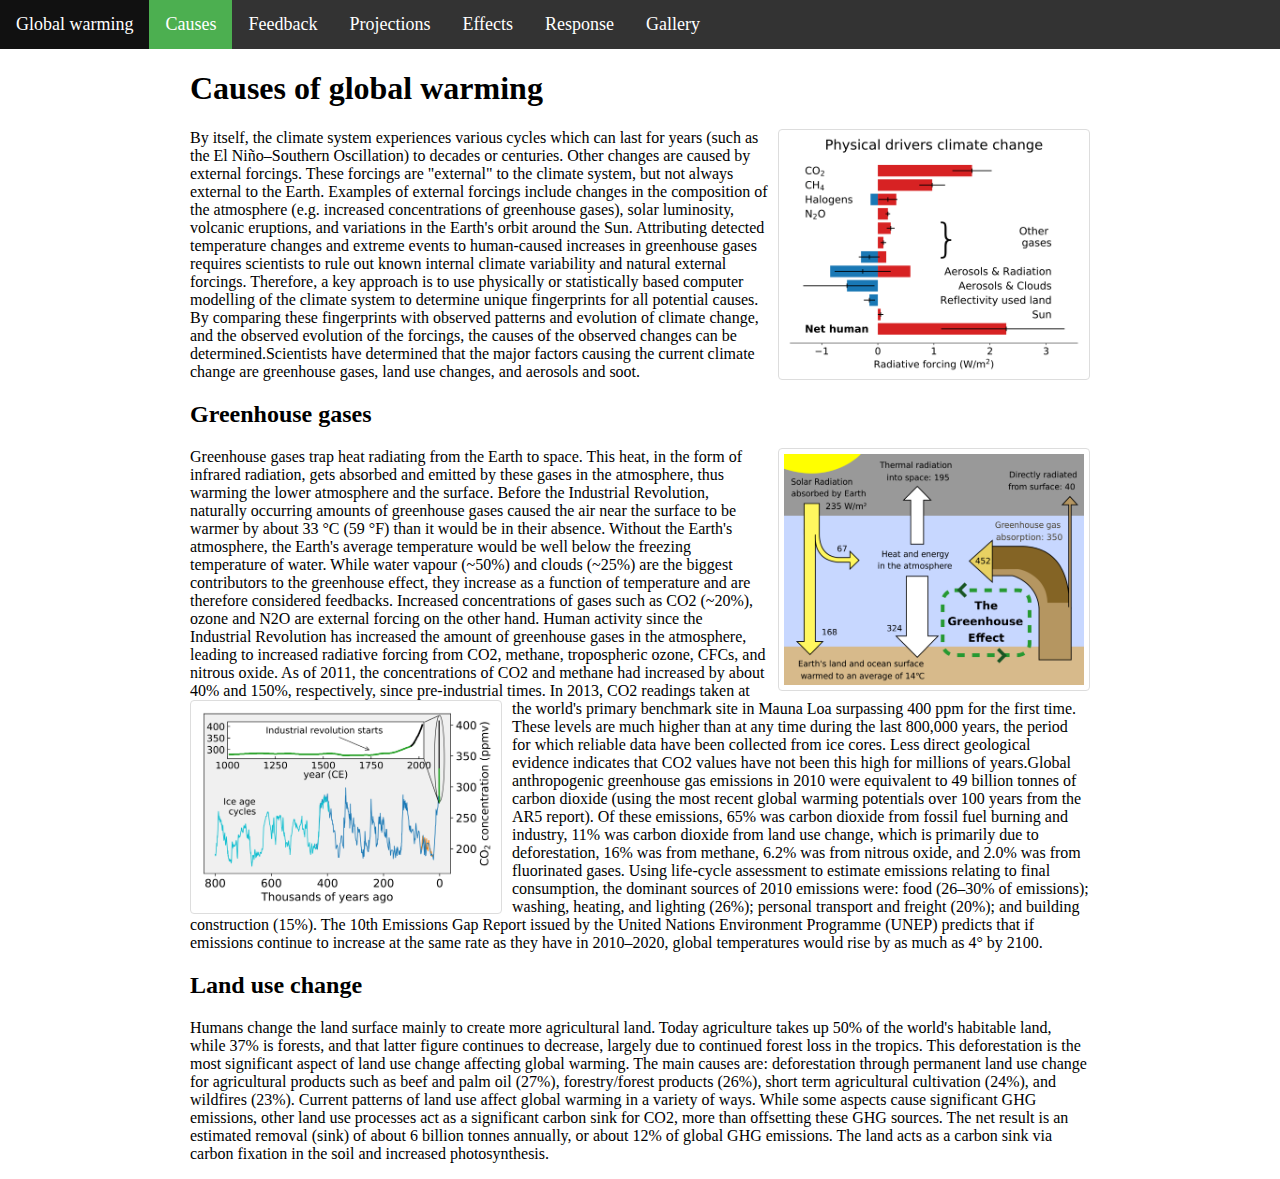
==== causes.html @ e8fc76be "Initial commit" ====
<!doctype html>
<html lang="en">
<head>
    <meta charset="UTF-8">
    <meta name="viewport" content="width=device-width, user-scalable=no, initial-scale=1.0, maximum-scale=1.0, minimum-scale=1.0">
    <meta http-equiv="X-UA-Compatible" content="ie=edge">
    <link rel="shortcut icon" type="image/x-icon" href="images/index/logo.png">
    <title>Causes of global warming</title>
    <link rel="stylesheet" href="./css/style.css">
</head>
<body>
<ul class="topnav">
    <li><a href="index.html">Global warming</a></li>
    <li><a href="causes.html" class="active">Causes</a></li>
    <li><a href="feedback.html">Feedback</a></li>
    <li><a href="projections.html">Projections</a></li>
    <li><a href="effects.html">Effects</a></li>
    <li><a href="response.html">Response</a></li>
    <li><a href="gallery.html">Gallery</a></li>
</ul>
<div class="text">
    <h1>Causes of global warming</h1>
    <p><img src="./images/causes/1280px-Radiative_forcing_1750-2011.svg.png" alt="Radiative forcing 1750-2011" class="img-right">By itself, the climate system experiences various cycles which can last for years (such as the El Niño–Southern Oscillation) to decades or centuries. Other changes are caused by external forcings. These forcings are "external" to the climate system, but not always external to the Earth. Examples of external forcings include changes in the composition of the atmosphere (e.g. increased concentrations of greenhouse gases), solar luminosity, volcanic eruptions, and variations in the Earth's orbit around the Sun. Attributing detected temperature changes and extreme events to human-caused increases in greenhouse gases requires scientists to rule out known internal climate variability and natural external forcings. Therefore, a key approach is to use physically or statistically based computer modelling of the climate system to determine unique fingerprints for all potential causes. By comparing these fingerprints with observed patterns and evolution of climate change, and the observed evolution of the forcings, the causes of the observed changes can be determined.Scientists have determined that the major factors causing the current climate change are greenhouse gases, land use changes, and aerosols and soot.</p>
    <h2>Greenhouse gases</h2>
    <p><img src="./images/causes/1280px-Greenhouse_Effect.svg.png" alt="Greenhouse Effect" class="img-right">Greenhouse gases trap heat radiating from the Earth to space. This heat, in the form of infrared radiation, gets absorbed and emitted by these gases in the atmosphere, thus warming the lower atmosphere and the surface. Before the Industrial Revolution, naturally occurring amounts of greenhouse gases caused the air near the surface to be warmer by about 33 °C (59 °F) than it would be in their absence. Without the Earth's atmosphere, the Earth's average temperature would be well below the freezing temperature of water. While water vapour (~50%) and clouds (~25%) are the biggest contributors to the greenhouse effect, they increase as a function of temperature and are therefore considered feedbacks. Increased concentrations of gases such as CO2 (~20%), ozone and N2O are external forcing on the other hand. Human activity since the Industrial Revolution has increased the amount of greenhouse gases in the atmosphere, leading to increased radiative forcing from CO2, methane, tropospheric ozone, CFCs, and nitrous oxide. As of 2011, the concentrations of CO2 and methane had increased by about 40% and 150%, respectively, since pre-industrial times. In 2013, CO2 readings taken at the world's primary benchmark site in Mauna Loa surpassing 400 ppm for the first time. <img src="./images/causes/1280px-Carbon_Dioxide_800kyr.svg.png" alt="Carbon Dioxide" class="img-left">These levels are much higher than at any time during the last 800,000 years, the period for which reliable data have been collected from ice cores. Less direct geological evidence indicates that CO2 values have not been this high for millions of years.Global anthropogenic greenhouse gas emissions in 2010 were equivalent to 49 billion tonnes of carbon dioxide (using the most recent global warming potentials over 100 years from the AR5 report). Of these emissions, 65% was carbon dioxide from fossil fuel burning and industry, 11% was carbon dioxide from land use change, which is primarily due to deforestation, 16% was from methane, 6.2% was from nitrous oxide, and 2.0% was from fluorinated gases. Using life-cycle assessment to estimate emissions relating to final consumption, the dominant sources of 2010 emissions were: food (26–30% of emissions); washing, heating, and lighting (26%); personal transport and freight (20%); and building construction (15%). The 10th Emissions Gap Report issued by the United Nations Environment Programme (UNEP) predicts that if emissions continue to increase at the same rate as they have in 2010–2020, global temperatures would rise by as much as 4° by 2100.</p>
    <h2>Land use change</h2>
    <p>Humans change the land surface mainly to create more agricultural land. Today agriculture takes up 50% of the world's habitable land, while 37% is forests, and that latter figure continues to decrease, largely due to continued forest loss in the tropics. This deforestation is the most significant aspect of land use change affecting global warming. The main causes are: deforestation through permanent land use change for agricultural products such as beef and palm oil (27%), forestry/forest products (26%), short term agricultural cultivation (24%), and wildfires (23%). Current patterns of land use affect global warming in a variety of ways. While some aspects cause significant GHG emissions, other land use processes act as a significant carbon sink for CO2, more than offsetting these GHG sources. The net result is an estimated removal (sink) of about 6 billion tonnes annually, or about 12% of global GHG emissions. The land acts as a carbon sink via carbon fixation in the soil and increased photosynthesis.
    </p>
</div>
</body>
</html>
---- css/style.css ----
body {
    margin: 0;
}

.text {
    margin-left: auto;
    margin-right: auto;
    max-width: 900px;
    padding: 0 20px;
}

ul.topnav {
    list-style-type: none;
    margin: 0;
    padding: 0;
    overflow: hidden;
    background-color: #333;
}

ul.topnav li {float: left;}

ul.topnav li a {
    display: block;
    color: white;
    font-size: large;
    text-align: center;
    padding: 14px 16px;
    text-decoration: none;
}

ul.topnav li a:hover:not(.active) {background-color: #111;}

ul.topnav li a.active {background-color: #4CAF50;}

.img-left {
    width: 300px;
    border: 1px solid #ddd;
    border-radius: 4px;
    padding: 5px;
    float: left;
    margin-right: 10px;
}

.img-right {
    width: 300px;
    border: 1px solid #ddd;
    border-radius: 4px;
    padding: 5px;
    float: right;
    margin-left: 10px;
}

.video {
    border: 1px solid #ddd;
    border-radius: 4px;
    padding: 5px;
    float: right;
    margin-left: 10px;
}

.video-youtube {
    border: 1px solid #ddd;
    border-radius: 4px;
    padding: 5px;
    float: left;
    margin-right: 10px;
    width: 400px;
    height: 225px;
}

.gallery {
    margin-left: auto;
    margin-right: auto;
    max-width: 1400px;
    padding: 0 20px;
}

.gallery-causes {
    text-align: center;
    margin-bottom: 30px;
}

.gallery-causes img {
    width: 400px;
}

textarea {
    height: 400px;
    max-width: 400px;
    max-height: 300px;
}

.form {
    float: left;
}

@media screen and (max-width: 750px) {
    ul.topnav li {float: none;}
    .text{padding: 0 10px}
    .img-left{float: none; margin: 0}
    .img-right{float: none; margin: 0}
    .video{float: none; margin: 0}
    .video-youtube{float: none; margin: 0}
    .center {
        display: flex;
        justify-content: center;
        align-items: center;
    }
    .gallery-causes img {
        display: block;
        margin-left: auto;
        margin-right: auto;
        width: 90%;
    }

}
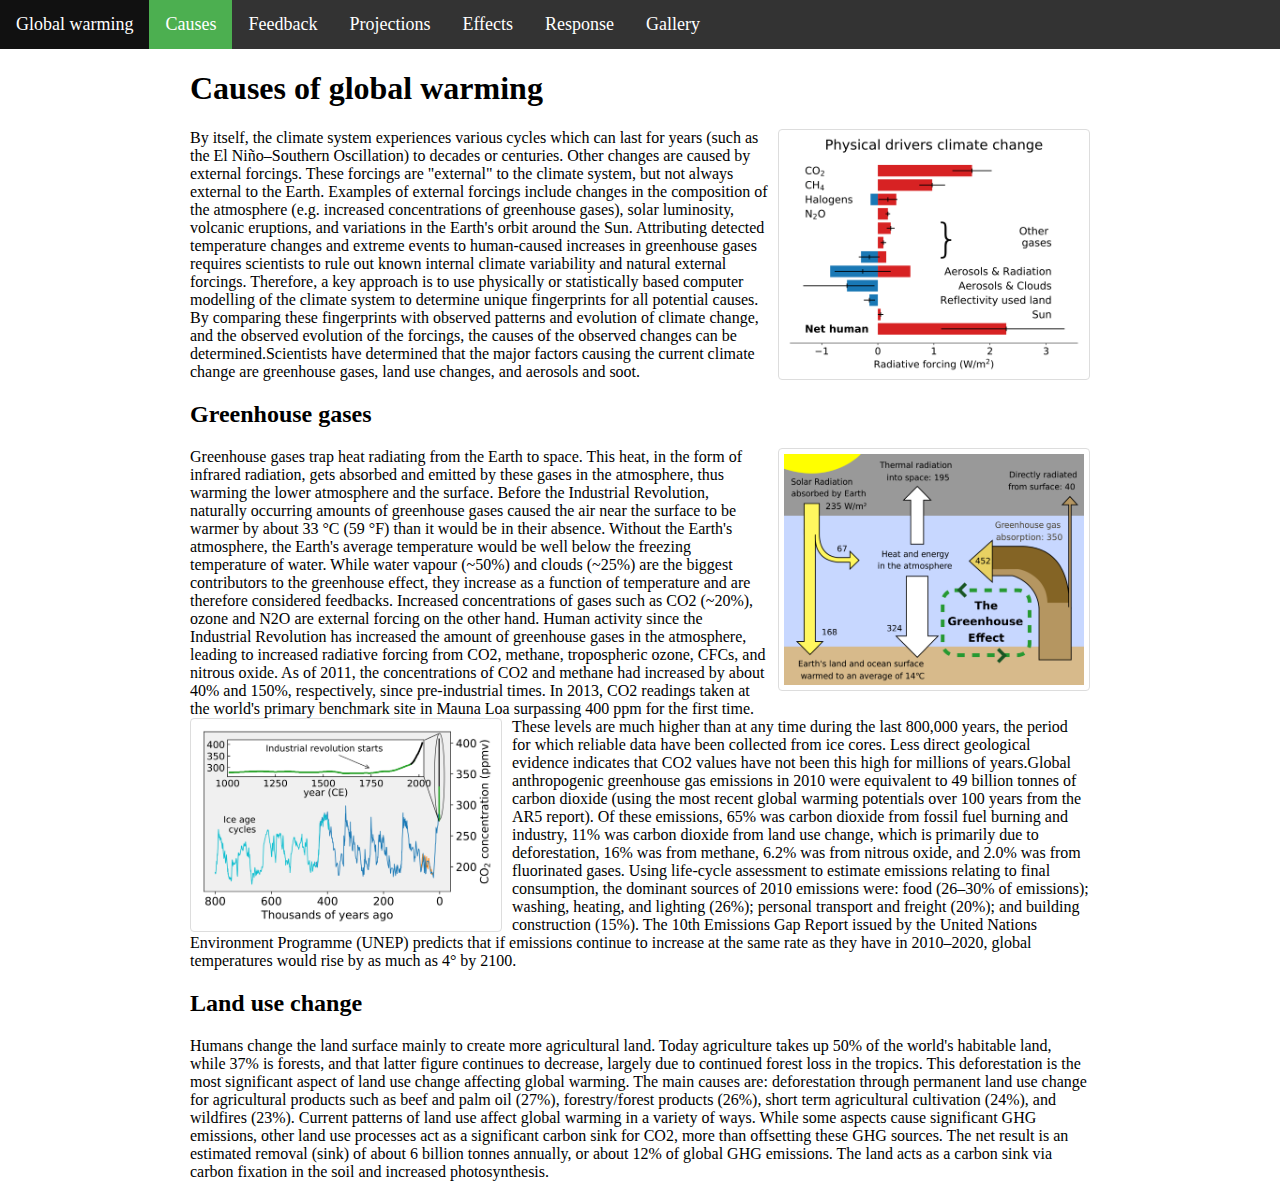
==== commit 4adbcafe: "Initial commit" ====
--- a/causes.html
+++ b/causes.html
@@ -20,9 +20,9 @@
 </ul>
 <div class="text">
     <h1>Causes of global warming</h1>
-    <p><img src="./images/causes/1280px-Radiative_forcing_1750-2011.svg.png" alt="Radiative forcing 1750-2011" class="img-right">By itself, the climate system experiences various cycles which can last for years (such as the El Niño–Southern Oscillation) to decades or centuries. Other changes are caused by external forcings. These forcings are "external" to the climate system, but not always external to the Earth. Examples of external forcings include changes in the composition of the atmosphere (e.g. increased concentrations of greenhouse gases), solar luminosity, volcanic eruptions, and variations in the Earth's orbit around the Sun. Attributing detected temperature changes and extreme events to human-caused increases in greenhouse gases requires scientists to rule out known internal climate variability and natural external forcings. Therefore, a key approach is to use physically or statistically based computer modelling of the climate system to determine unique fingerprints for all potential causes. By comparing these fingerprints with observed patterns and evolution of climate change, and the observed evolution of the forcings, the causes of the observed changes can be determined.Scientists have determined that the major factors causing the current climate change are greenhouse gases, land use changes, and aerosols and soot.</p>
+    <p><div class="center"><img src="./images/causes/1280px-Radiative_forcing_1750-2011.svg.png" alt="Radiative forcing 1750-2011" class="img-right"></div>By itself, the climate system experiences various cycles which can last for years (such as the El Niño–Southern Oscillation) to decades or centuries. Other changes are caused by external forcings. These forcings are "external" to the climate system, but not always external to the Earth. Examples of external forcings include changes in the composition of the atmosphere (e.g. increased concentrations of greenhouse gases), solar luminosity, volcanic eruptions, and variations in the Earth's orbit around the Sun. Attributing detected temperature changes and extreme events to human-caused increases in greenhouse gases requires scientists to rule out known internal climate variability and natural external forcings. Therefore, a key approach is to use physically or statistically based computer modelling of the climate system to determine unique fingerprints for all potential causes. By comparing these fingerprints with observed patterns and evolution of climate change, and the observed evolution of the forcings, the causes of the observed changes can be determined.Scientists have determined that the major factors causing the current climate change are greenhouse gases, land use changes, and aerosols and soot.</p>
     <h2>Greenhouse gases</h2>
-    <p><img src="./images/causes/1280px-Greenhouse_Effect.svg.png" alt="Greenhouse Effect" class="img-right">Greenhouse gases trap heat radiating from the Earth to space. This heat, in the form of infrared radiation, gets absorbed and emitted by these gases in the atmosphere, thus warming the lower atmosphere and the surface. Before the Industrial Revolution, naturally occurring amounts of greenhouse gases caused the air near the surface to be warmer by about 33 °C (59 °F) than it would be in their absence. Without the Earth's atmosphere, the Earth's average temperature would be well below the freezing temperature of water. While water vapour (~50%) and clouds (~25%) are the biggest contributors to the greenhouse effect, they increase as a function of temperature and are therefore considered feedbacks. Increased concentrations of gases such as CO2 (~20%), ozone and N2O are external forcing on the other hand. Human activity since the Industrial Revolution has increased the amount of greenhouse gases in the atmosphere, leading to increased radiative forcing from CO2, methane, tropospheric ozone, CFCs, and nitrous oxide. As of 2011, the concentrations of CO2 and methane had increased by about 40% and 150%, respectively, since pre-industrial times. In 2013, CO2 readings taken at the world's primary benchmark site in Mauna Loa surpassing 400 ppm for the first time. <img src="./images/causes/1280px-Carbon_Dioxide_800kyr.svg.png" alt="Carbon Dioxide" class="img-left">These levels are much higher than at any time during the last 800,000 years, the period for which reliable data have been collected from ice cores. Less direct geological evidence indicates that CO2 values have not been this high for millions of years.Global anthropogenic greenhouse gas emissions in 2010 were equivalent to 49 billion tonnes of carbon dioxide (using the most recent global warming potentials over 100 years from the AR5 report). Of these emissions, 65% was carbon dioxide from fossil fuel burning and industry, 11% was carbon dioxide from land use change, which is primarily due to deforestation, 16% was from methane, 6.2% was from nitrous oxide, and 2.0% was from fluorinated gases. Using life-cycle assessment to estimate emissions relating to final consumption, the dominant sources of 2010 emissions were: food (26–30% of emissions); washing, heating, and lighting (26%); personal transport and freight (20%); and building construction (15%). The 10th Emissions Gap Report issued by the United Nations Environment Programme (UNEP) predicts that if emissions continue to increase at the same rate as they have in 2010–2020, global temperatures would rise by as much as 4° by 2100.</p>
+    <p><div class="center"><img src="./images/causes/1280px-Greenhouse_Effect.svg.png" alt="Greenhouse Effect" class="img-right"></div>Greenhouse gases trap heat radiating from the Earth to space. This heat, in the form of infrared radiation, gets absorbed and emitted by these gases in the atmosphere, thus warming the lower atmosphere and the surface. Before the Industrial Revolution, naturally occurring amounts of greenhouse gases caused the air near the surface to be warmer by about 33 °C (59 °F) than it would be in their absence. Without the Earth's atmosphere, the Earth's average temperature would be well below the freezing temperature of water. While water vapour (~50%) and clouds (~25%) are the biggest contributors to the greenhouse effect, they increase as a function of temperature and are therefore considered feedbacks. Increased concentrations of gases such as CO2 (~20%), ozone and N2O are external forcing on the other hand. Human activity since the Industrial Revolution has increased the amount of greenhouse gases in the atmosphere, leading to increased radiative forcing from CO2, methane, tropospheric ozone, CFCs, and nitrous oxide. As of 2011, the concentrations of CO2 and methane had increased by about 40% and 150%, respectively, since pre-industrial times. In 2013, CO2 readings taken at the world's primary benchmark site in Mauna Loa surpassing 400 ppm for the first time. <div class="center"><img src="./images/causes/1280px-Carbon_Dioxide_800kyr.svg.png" alt="Carbon Dioxide" class="img-left"></div>These levels are much higher than at any time during the last 800,000 years, the period for which reliable data have been collected from ice cores. Less direct geological evidence indicates that CO2 values have not been this high for millions of years.Global anthropogenic greenhouse gas emissions in 2010 were equivalent to 49 billion tonnes of carbon dioxide (using the most recent global warming potentials over 100 years from the AR5 report). Of these emissions, 65% was carbon dioxide from fossil fuel burning and industry, 11% was carbon dioxide from land use change, which is primarily due to deforestation, 16% was from methane, 6.2% was from nitrous oxide, and 2.0% was from fluorinated gases. Using life-cycle assessment to estimate emissions relating to final consumption, the dominant sources of 2010 emissions were: food (26–30% of emissions); washing, heating, and lighting (26%); personal transport and freight (20%); and building construction (15%). The 10th Emissions Gap Report issued by the United Nations Environment Programme (UNEP) predicts that if emissions continue to increase at the same rate as they have in 2010–2020, global temperatures would rise by as much as 4° by 2100.</p>
     <h2>Land use change</h2>
     <p>Humans change the land surface mainly to create more agricultural land. Today agriculture takes up 50% of the world's habitable land, while 37% is forests, and that latter figure continues to decrease, largely due to continued forest loss in the tropics. This deforestation is the most significant aspect of land use change affecting global warming. The main causes are: deforestation through permanent land use change for agricultural products such as beef and palm oil (27%), forestry/forest products (26%), short term agricultural cultivation (24%), and wildfires (23%). Current patterns of land use affect global warming in a variety of ways. While some aspects cause significant GHG emissions, other land use processes act as a significant carbon sink for CO2, more than offsetting these GHG sources. The net result is an estimated removal (sink) of about 6 billion tonnes annually, or about 12% of global GHG emissions. The land acts as a carbon sink via carbon fixation in the soil and increased photosynthesis.
     </p>
--- a/css/style.css
+++ b/css/style.css
@@ -75,12 +75,12 @@
     padding: 0 20px;
 }
 
-.gallery-causes {
+.gallery-topic {
     text-align: center;
     margin-bottom: 30px;
 }
 
-.gallery-causes img {
+.gallery-topic img {
     width: 400px;
 }
 
@@ -94,6 +94,8 @@
     float: left;
 }
 
+
+
 @media screen and (max-width: 750px) {
     ul.topnav li {float: none;}
     .text{padding: 0 10px}
@@ -106,11 +108,4 @@
         justify-content: center;
         align-items: center;
     }
-    .gallery-causes img {
-        display: block;
-        margin-left: auto;
-        margin-right: auto;
-        width: 90%;
-    }
-
 }
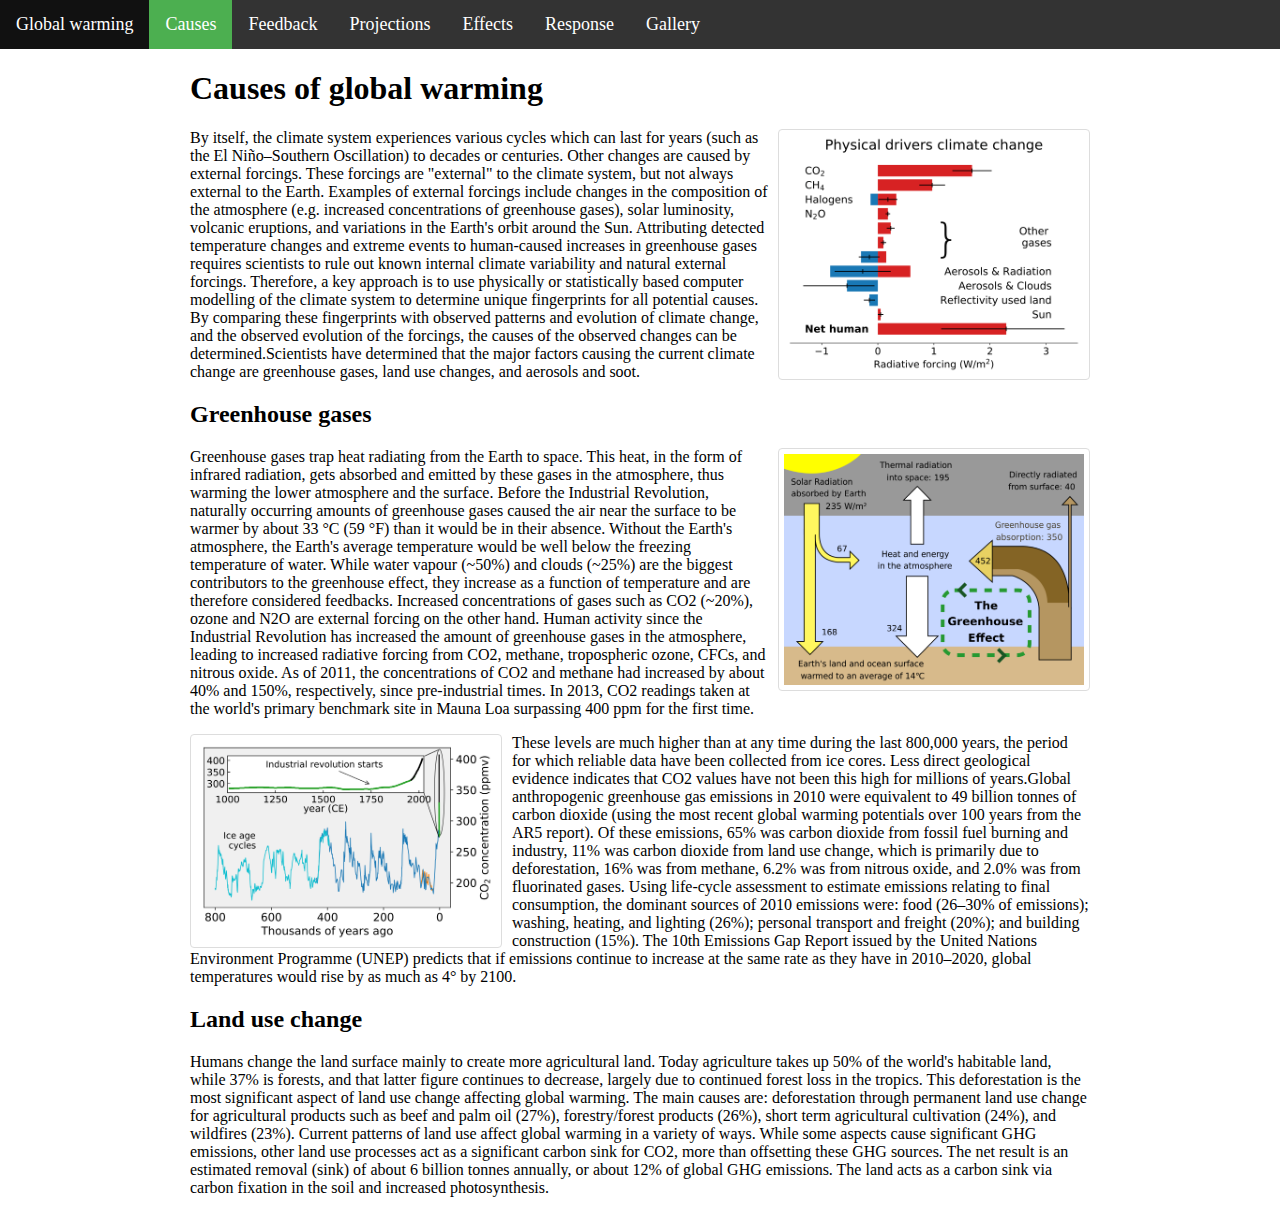
==== commit 198d715e: "Initial commit" ====
--- a/causes.html
+++ b/causes.html
@@ -20,9 +20,9 @@
 </ul>
 <div class="text">
     <h1>Causes of global warming</h1>
-    <p><div class="center"><img src="./images/causes/1280px-Radiative_forcing_1750-2011.svg.png" alt="Radiative forcing 1750-2011" class="img-right"></div>By itself, the climate system experiences various cycles which can last for years (such as the El Niño–Southern Oscillation) to decades or centuries. Other changes are caused by external forcings. These forcings are "external" to the climate system, but not always external to the Earth. Examples of external forcings include changes in the composition of the atmosphere (e.g. increased concentrations of greenhouse gases), solar luminosity, volcanic eruptions, and variations in the Earth's orbit around the Sun. Attributing detected temperature changes and extreme events to human-caused increases in greenhouse gases requires scientists to rule out known internal climate variability and natural external forcings. Therefore, a key approach is to use physically or statistically based computer modelling of the climate system to determine unique fingerprints for all potential causes. By comparing these fingerprints with observed patterns and evolution of climate change, and the observed evolution of the forcings, the causes of the observed changes can be determined.Scientists have determined that the major factors causing the current climate change are greenhouse gases, land use changes, and aerosols and soot.</p>
+    <div class="center"><img src="./images/causes/1280px-Radiative_forcing_1750-2011.svg.png" alt="Radiative forcing 1750-2011" class="img-right"></div><p>By itself, the climate system experiences various cycles which can last for years (such as the El Niño–Southern Oscillation) to decades or centuries. Other changes are caused by external forcings. These forcings are "external" to the climate system, but not always external to the Earth. Examples of external forcings include changes in the composition of the atmosphere (e.g. increased concentrations of greenhouse gases), solar luminosity, volcanic eruptions, and variations in the Earth's orbit around the Sun. Attributing detected temperature changes and extreme events to human-caused increases in greenhouse gases requires scientists to rule out known internal climate variability and natural external forcings. Therefore, a key approach is to use physically or statistically based computer modelling of the climate system to determine unique fingerprints for all potential causes. By comparing these fingerprints with observed patterns and evolution of climate change, and the observed evolution of the forcings, the causes of the observed changes can be determined.Scientists have determined that the major factors causing the current climate change are greenhouse gases, land use changes, and aerosols and soot.</p>
     <h2>Greenhouse gases</h2>
-    <p><div class="center"><img src="./images/causes/1280px-Greenhouse_Effect.svg.png" alt="Greenhouse Effect" class="img-right"></div>Greenhouse gases trap heat radiating from the Earth to space. This heat, in the form of infrared radiation, gets absorbed and emitted by these gases in the atmosphere, thus warming the lower atmosphere and the surface. Before the Industrial Revolution, naturally occurring amounts of greenhouse gases caused the air near the surface to be warmer by about 33 °C (59 °F) than it would be in their absence. Without the Earth's atmosphere, the Earth's average temperature would be well below the freezing temperature of water. While water vapour (~50%) and clouds (~25%) are the biggest contributors to the greenhouse effect, they increase as a function of temperature and are therefore considered feedbacks. Increased concentrations of gases such as CO2 (~20%), ozone and N2O are external forcing on the other hand. Human activity since the Industrial Revolution has increased the amount of greenhouse gases in the atmosphere, leading to increased radiative forcing from CO2, methane, tropospheric ozone, CFCs, and nitrous oxide. As of 2011, the concentrations of CO2 and methane had increased by about 40% and 150%, respectively, since pre-industrial times. In 2013, CO2 readings taken at the world's primary benchmark site in Mauna Loa surpassing 400 ppm for the first time. <div class="center"><img src="./images/causes/1280px-Carbon_Dioxide_800kyr.svg.png" alt="Carbon Dioxide" class="img-left"></div>These levels are much higher than at any time during the last 800,000 years, the period for which reliable data have been collected from ice cores. Less direct geological evidence indicates that CO2 values have not been this high for millions of years.Global anthropogenic greenhouse gas emissions in 2010 were equivalent to 49 billion tonnes of carbon dioxide (using the most recent global warming potentials over 100 years from the AR5 report). Of these emissions, 65% was carbon dioxide from fossil fuel burning and industry, 11% was carbon dioxide from land use change, which is primarily due to deforestation, 16% was from methane, 6.2% was from nitrous oxide, and 2.0% was from fluorinated gases. Using life-cycle assessment to estimate emissions relating to final consumption, the dominant sources of 2010 emissions were: food (26–30% of emissions); washing, heating, and lighting (26%); personal transport and freight (20%); and building construction (15%). The 10th Emissions Gap Report issued by the United Nations Environment Programme (UNEP) predicts that if emissions continue to increase at the same rate as they have in 2010–2020, global temperatures would rise by as much as 4° by 2100.</p>
+    <div class="center"><img src="./images/causes/1280px-Greenhouse_Effect.svg.png" alt="Greenhouse Effect" class="img-right"></div><p>Greenhouse gases trap heat radiating from the Earth to space. This heat, in the form of infrared radiation, gets absorbed and emitted by these gases in the atmosphere, thus warming the lower atmosphere and the surface. Before the Industrial Revolution, naturally occurring amounts of greenhouse gases caused the air near the surface to be warmer by about 33 °C (59 °F) than it would be in their absence. Without the Earth's atmosphere, the Earth's average temperature would be well below the freezing temperature of water. While water vapour (~50%) and clouds (~25%) are the biggest contributors to the greenhouse effect, they increase as a function of temperature and are therefore considered feedbacks. Increased concentrations of gases such as CO2 (~20%), ozone and N2O are external forcing on the other hand. Human activity since the Industrial Revolution has increased the amount of greenhouse gases in the atmosphere, leading to increased radiative forcing from CO2, methane, tropospheric ozone, CFCs, and nitrous oxide. As of 2011, the concentrations of CO2 and methane had increased by about 40% and 150%, respectively, since pre-industrial times. In 2013, CO2 readings taken at the world's primary benchmark site in Mauna Loa surpassing 400 ppm for the first time. <div class="center"><img src="./images/causes/1280px-Carbon_Dioxide_800kyr.svg.png" alt="Carbon Dioxide" class="img-left"></div>These levels are much higher than at any time during the last 800,000 years, the period for which reliable data have been collected from ice cores. Less direct geological evidence indicates that CO2 values have not been this high for millions of years.Global anthropogenic greenhouse gas emissions in 2010 were equivalent to 49 billion tonnes of carbon dioxide (using the most recent global warming potentials over 100 years from the AR5 report). Of these emissions, 65% was carbon dioxide from fossil fuel burning and industry, 11% was carbon dioxide from land use change, which is primarily due to deforestation, 16% was from methane, 6.2% was from nitrous oxide, and 2.0% was from fluorinated gases. Using life-cycle assessment to estimate emissions relating to final consumption, the dominant sources of 2010 emissions were: food (26–30% of emissions); washing, heating, and lighting (26%); personal transport and freight (20%); and building construction (15%). The 10th Emissions Gap Report issued by the United Nations Environment Programme (UNEP) predicts that if emissions continue to increase at the same rate as they have in 2010–2020, global temperatures would rise by as much as 4° by 2100.</p>
     <h2>Land use change</h2>
     <p>Humans change the land surface mainly to create more agricultural land. Today agriculture takes up 50% of the world's habitable land, while 37% is forests, and that latter figure continues to decrease, largely due to continued forest loss in the tropics. This deforestation is the most significant aspect of land use change affecting global warming. The main causes are: deforestation through permanent land use change for agricultural products such as beef and palm oil (27%), forestry/forest products (26%), short term agricultural cultivation (24%), and wildfires (23%). Current patterns of land use affect global warming in a variety of ways. While some aspects cause significant GHG emissions, other land use processes act as a significant carbon sink for CO2, more than offsetting these GHG sources. The net result is an estimated removal (sink) of about 6 billion tonnes annually, or about 12% of global GHG emissions. The land acts as a carbon sink via carbon fixation in the soil and increased photosynthesis.
     </p>
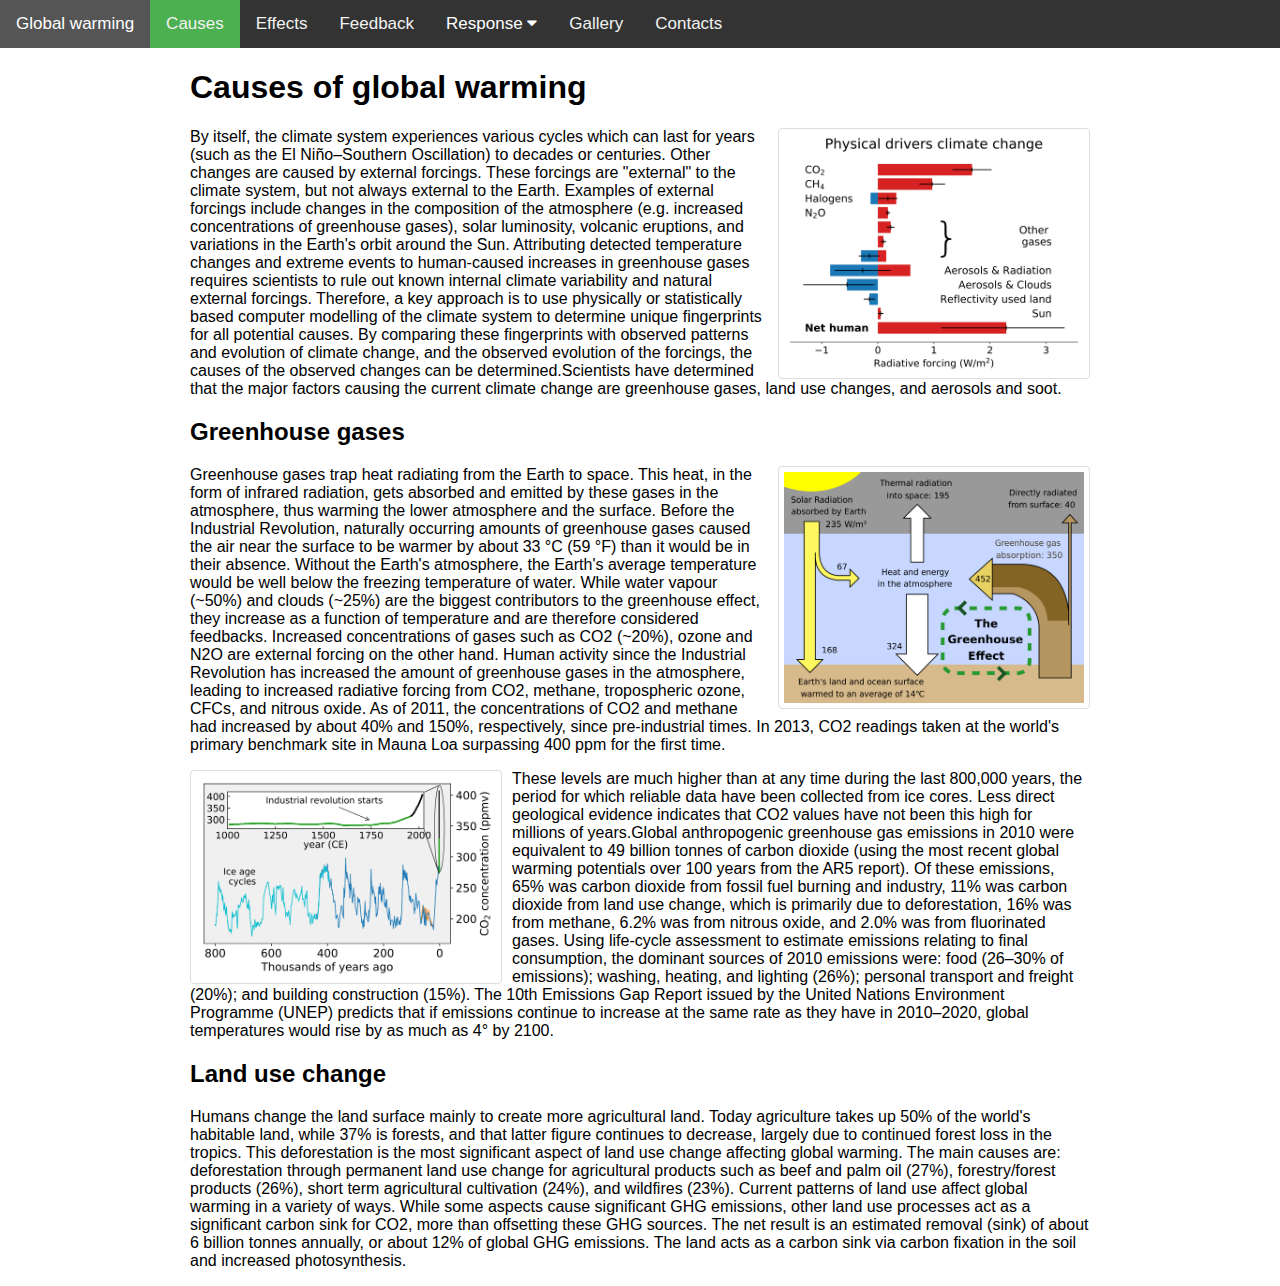
==== commit 1a4f5d79: "Initial commit" ====
--- a/causes.html
+++ b/causes.html
@@ -7,25 +7,40 @@
     <link rel="shortcut icon" type="image/x-icon" href="images/index/logo.png">
     <title>Causes of global warming</title>
     <link rel="stylesheet" href="./css/style.css">
+    <link rel="stylesheet" href="https://cdnjs.cloudflare.com/ajax/libs/font-awesome/4.7.0/css/font-awesome.min.css">
+    <script src="js/script.js"></script>
 </head>
 <body>
-<ul class="topnav">
-    <li><a href="index.html">Global warming</a></li>
-    <li><a href="causes.html" class="active">Causes</a></li>
-    <li><a href="feedback.html">Feedback</a></li>
-    <li><a href="projections.html">Projections</a></li>
-    <li><a href="effects.html">Effects</a></li>
-    <li><a href="response.html">Response</a></li>
-    <li><a href="gallery.html">Gallery</a></li>
-</ul>
-<div class="text">
-    <h1>Causes of global warming</h1>
-    <div class="center"><img src="./images/causes/1280px-Radiative_forcing_1750-2011.svg.png" alt="Radiative forcing 1750-2011" class="img-right"></div><p>By itself, the climate system experiences various cycles which can last for years (such as the El Niño–Southern Oscillation) to decades or centuries. Other changes are caused by external forcings. These forcings are "external" to the climate system, but not always external to the Earth. Examples of external forcings include changes in the composition of the atmosphere (e.g. increased concentrations of greenhouse gases), solar luminosity, volcanic eruptions, and variations in the Earth's orbit around the Sun. Attributing detected temperature changes and extreme events to human-caused increases in greenhouse gases requires scientists to rule out known internal climate variability and natural external forcings. Therefore, a key approach is to use physically or statistically based computer modelling of the climate system to determine unique fingerprints for all potential causes. By comparing these fingerprints with observed patterns and evolution of climate change, and the observed evolution of the forcings, the causes of the observed changes can be determined.Scientists have determined that the major factors causing the current climate change are greenhouse gases, land use changes, and aerosols and soot.</p>
-    <h2>Greenhouse gases</h2>
-    <div class="center"><img src="./images/causes/1280px-Greenhouse_Effect.svg.png" alt="Greenhouse Effect" class="img-right"></div><p>Greenhouse gases trap heat radiating from the Earth to space. This heat, in the form of infrared radiation, gets absorbed and emitted by these gases in the atmosphere, thus warming the lower atmosphere and the surface. Before the Industrial Revolution, naturally occurring amounts of greenhouse gases caused the air near the surface to be warmer by about 33 °C (59 °F) than it would be in their absence. Without the Earth's atmosphere, the Earth's average temperature would be well below the freezing temperature of water. While water vapour (~50%) and clouds (~25%) are the biggest contributors to the greenhouse effect, they increase as a function of temperature and are therefore considered feedbacks. Increased concentrations of gases such as CO2 (~20%), ozone and N2O are external forcing on the other hand. Human activity since the Industrial Revolution has increased the amount of greenhouse gases in the atmosphere, leading to increased radiative forcing from CO2, methane, tropospheric ozone, CFCs, and nitrous oxide. As of 2011, the concentrations of CO2 and methane had increased by about 40% and 150%, respectively, since pre-industrial times. In 2013, CO2 readings taken at the world's primary benchmark site in Mauna Loa surpassing 400 ppm for the first time. <div class="center"><img src="./images/causes/1280px-Carbon_Dioxide_800kyr.svg.png" alt="Carbon Dioxide" class="img-left"></div>These levels are much higher than at any time during the last 800,000 years, the period for which reliable data have been collected from ice cores. Less direct geological evidence indicates that CO2 values have not been this high for millions of years.Global anthropogenic greenhouse gas emissions in 2010 were equivalent to 49 billion tonnes of carbon dioxide (using the most recent global warming potentials over 100 years from the AR5 report). Of these emissions, 65% was carbon dioxide from fossil fuel burning and industry, 11% was carbon dioxide from land use change, which is primarily due to deforestation, 16% was from methane, 6.2% was from nitrous oxide, and 2.0% was from fluorinated gases. Using life-cycle assessment to estimate emissions relating to final consumption, the dominant sources of 2010 emissions were: food (26–30% of emissions); washing, heating, and lighting (26%); personal transport and freight (20%); and building construction (15%). The 10th Emissions Gap Report issued by the United Nations Environment Programme (UNEP) predicts that if emissions continue to increase at the same rate as they have in 2010–2020, global temperatures would rise by as much as 4° by 2100.</p>
-    <h2>Land use change</h2>
-    <p>Humans change the land surface mainly to create more agricultural land. Today agriculture takes up 50% of the world's habitable land, while 37% is forests, and that latter figure continues to decrease, largely due to continued forest loss in the tropics. This deforestation is the most significant aspect of land use change affecting global warming. The main causes are: deforestation through permanent land use change for agricultural products such as beef and palm oil (27%), forestry/forest products (26%), short term agricultural cultivation (24%), and wildfires (23%). Current patterns of land use affect global warming in a variety of ways. While some aspects cause significant GHG emissions, other land use processes act as a significant carbon sink for CO2, more than offsetting these GHG sources. The net result is an estimated removal (sink) of about 6 billion tonnes annually, or about 12% of global GHG emissions. The land acts as a carbon sink via carbon fixation in the soil and increased photosynthesis.
-    </p>
-</div>
+    <div class="topnav" id="myTopnav">
+        <a href="index.html">Global warming</a>
+        <a href="causes.html" class="active">Causes</a>
+        <a href="effects.html">Effects</a>
+        <a href="feedback.html">Feedback</a>
+        <div class="dropdown">
+            <button class="dropbtn">Response
+                <i class="fa fa-caret-down"></i>
+            </button>
+            <div class="dropdown-content">
+                <a href="response.html">Introduction</a>
+                <a href="response.html#mitigation">Mitigation</a>
+                <a href="response.html#drivers">Drivers of greenhouse gas emissions</a>
+                <a href="response.html#reducing">Reducing greenhouse gases</a>
+            </div>
+        </div>
+        <a href="javascript:void(0);" style="font-size:15px;" class="icon" onclick="myFunction()">&#9776;</a>
+        <a href="gallery.html">Gallery</a>
+        <a href="contact.html">Contacts</a>
+    </div>
+    <div class="text">
+        <h1>Causes of global warming</h1>
+        <div class="center"><img src="./images/causes/1280px-Radiative_forcing_1750-2011.svg.png" alt="Radiative forcing 1750-2011" class="img-right"></div><p>By itself, the climate system experiences various cycles which can last for years (such as the El Niño–Southern Oscillation) to decades or centuries. Other changes are caused by external forcings. These forcings are "external" to the climate system, but not always external to the Earth. Examples of external forcings include changes in the composition of the atmosphere (e.g. increased concentrations of greenhouse gases), solar luminosity, volcanic eruptions, and variations in the Earth's orbit around the Sun. Attributing detected temperature changes and extreme events to human-caused increases in greenhouse gases requires scientists to rule out known internal climate variability and natural external forcings. Therefore, a key approach is to use physically or statistically based computer modelling of the climate system to determine unique fingerprints for all potential causes. By comparing these fingerprints with observed patterns and evolution of climate change, and the observed evolution of the forcings, the causes of the observed changes can be determined.Scientists have determined that the major factors causing the current climate change are greenhouse gases, land use changes, and aerosols and soot.</p>
+        <h2>Greenhouse gases</h2>
+        <div class="center"><img src="./images/causes/1280px-Greenhouse_Effect.svg.png" alt="Greenhouse Effect" class="img-right"></div><p>Greenhouse gases trap heat radiating from the Earth to space. This heat, in the form of infrared radiation, gets absorbed and emitted by these gases in the atmosphere, thus warming the lower atmosphere and the surface. Before the Industrial Revolution, naturally occurring amounts of greenhouse gases caused the air near the surface to be warmer by about 33 °C (59 °F) than it would be in their absence. Without the Earth's atmosphere, the Earth's average temperature would be well below the freezing temperature of water. While water vapour (~50%) and clouds (~25%) are the biggest contributors to the greenhouse effect, they increase as a function of temperature and are therefore considered feedbacks. Increased concentrations of gases such as CO2 (~20%), ozone and N2O are external forcing on the other hand. Human activity since the Industrial Revolution has increased the amount of greenhouse gases in the atmosphere, leading to increased radiative forcing from CO2, methane, tropospheric ozone, CFCs, and nitrous oxide. As of 2011, the concentrations of CO2 and methane had increased by about 40% and 150%, respectively, since pre-industrial times. In 2013, CO2 readings taken at the world's primary benchmark site in Mauna Loa surpassing 400 ppm for the first time.</p>
+        <div class="center"><img src="./images/causes/1280px-Carbon_Dioxide_800kyr.svg.png" alt="Carbon Dioxide" class="img-left"></div>
+        <p>These levels are much higher than at any time during the last 800,000 years, the period for which reliable data have been collected from ice cores. Less direct geological evidence indicates that CO2 values have not been this high for millions of years.Global anthropogenic greenhouse gas emissions in 2010 were equivalent to 49 billion tonnes of carbon dioxide (using the most recent global warming potentials over 100 years from the AR5 report). Of these emissions, 65% was carbon dioxide from fossil fuel burning and industry, 11% was carbon dioxide from land use change, which is primarily due to deforestation, 16% was from methane, 6.2% was from nitrous oxide, and 2.0% was from fluorinated gases. Using life-cycle assessment to estimate emissions relating to final consumption, the dominant sources of 2010 emissions were: food (26–30% of emissions); washing, heating, and lighting (26%); personal transport and freight (20%); and building construction (15%). The 10th Emissions Gap Report issued by the United Nations Environment Programme (UNEP) predicts that if emissions continue to increase at the same rate as they have in 2010–2020, global temperatures would rise by as much as 4° by 2100.</p>
+        <h2>Land use change</h2>
+        <p>Humans change the land surface mainly to create more agricultural land. Today agriculture takes up 50% of the world's habitable land, while 37% is forests, and that latter figure continues to decrease, largely due to continued forest loss in the tropics. This deforestation is the most significant aspect of land use change affecting global warming. The main causes are: deforestation through permanent land use change for agricultural products such as beef and palm oil (27%), forestry/forest products (26%), short term agricultural cultivation (24%), and wildfires (23%). Current patterns of land use affect global warming in a variety of ways. While some aspects cause significant GHG emissions, other land use processes act as a significant carbon sink for CO2, more than offsetting these GHG sources. The net result is an estimated removal (sink) of about 6 billion tonnes annually, or about 12% of global GHG emissions. The land acts as a carbon sink via carbon fixation in the soil and increased photosynthesis.
+        </p>
+    </div>
 </body>
 </html>--- a/css/style.css
+++ b/css/style.css
@@ -1,5 +1,6 @@
 body {
     margin: 0;
+    font-family: Arial
 }
 
 .text {
@@ -9,28 +10,108 @@
     padding: 0 20px;
 }
 
-ul.topnav {
-    list-style-type: none;
-    margin: 0;
-    padding: 0;
+.topnav {
     overflow: hidden;
     background-color: #333;
 }
 
-ul.topnav li {float: left;}
-
-ul.topnav li a {
+.topnav a {
+    float: left;
     display: block;
-    color: white;
-    font-size: large;
+    color: #f2f2f2;
     text-align: center;
     padding: 14px 16px;
     text-decoration: none;
+    font-size: 17px;
 }
 
-ul.topnav li a:hover:not(.active) {background-color: #111;}
+.active {
+    background-color: #4CAF50;
+    color: white;
+}
 
-ul.topnav li a.active {background-color: #4CAF50;}
+.topnav .icon {
+    display: none;
+}
+
+.dropdown {
+    float: left;
+    overflow: hidden;
+}
+
+.dropdown .dropbtn {
+    font-size: 17px;
+    border: none;
+    outline: none;
+    color: white;
+    padding: 14px 16px;
+    background-color: inherit;
+    font-family: inherit;
+    margin: 0;
+}
+
+.dropdown-content {
+    display: none;
+    position: absolute;
+    background-color: #f9f9f9;
+    min-width: 160px;
+    box-shadow: 0 8px 16px 0 rgba(0,0,0,0.2);
+    z-index: 1;
+}
+
+.dropdown-content a {
+    float: none;
+    color: black;
+    padding: 12px 16px;
+    text-decoration: none;
+    display: block;
+    text-align: left;
+}
+
+.topnav a:hover, .dropdown:hover .dropbtn {
+    background-color: #555;
+    color: white;
+}
+
+.dropdown-content a:hover {
+    background-color: #ddd;
+    color: black;
+}
+
+.dropdown:hover .dropdown-content {
+    display: block;
+}
+
+@media screen and (max-width: 880px) {
+    .topnav a:not(:first-child), .dropdown .dropbtn {
+        display: none;
+    }
+    .topnav a.icon {
+        float: right;
+        display: block;
+    }
+}
+
+@media screen and (max-width: 880px) {
+    .topnav.responsive {position: relative;}
+    .topnav.responsive .icon {
+        position: absolute;
+        right: 0;
+        top: 0;
+    }
+    .topnav.responsive a {
+        float: none;
+        display: block;
+        text-align: left;
+    }
+    .topnav.responsive .dropdown {float: none;}
+    .topnav.responsive .dropdown-content {position: relative;}
+    .topnav.responsive .dropdown .dropbtn {
+        display: block;
+        width: 100%;
+        text-align: left;
+    }
+}
 
 .img-left {
     width: 300px;
@@ -94,9 +175,7 @@
     float: left;
 }
 
-
-
-@media screen and (max-width: 750px) {
+@media screen and (max-width: 600px) {
     ul.topnav li {float: none;}
     .text{padding: 0 10px}
     .img-left{float: none; margin: 0}
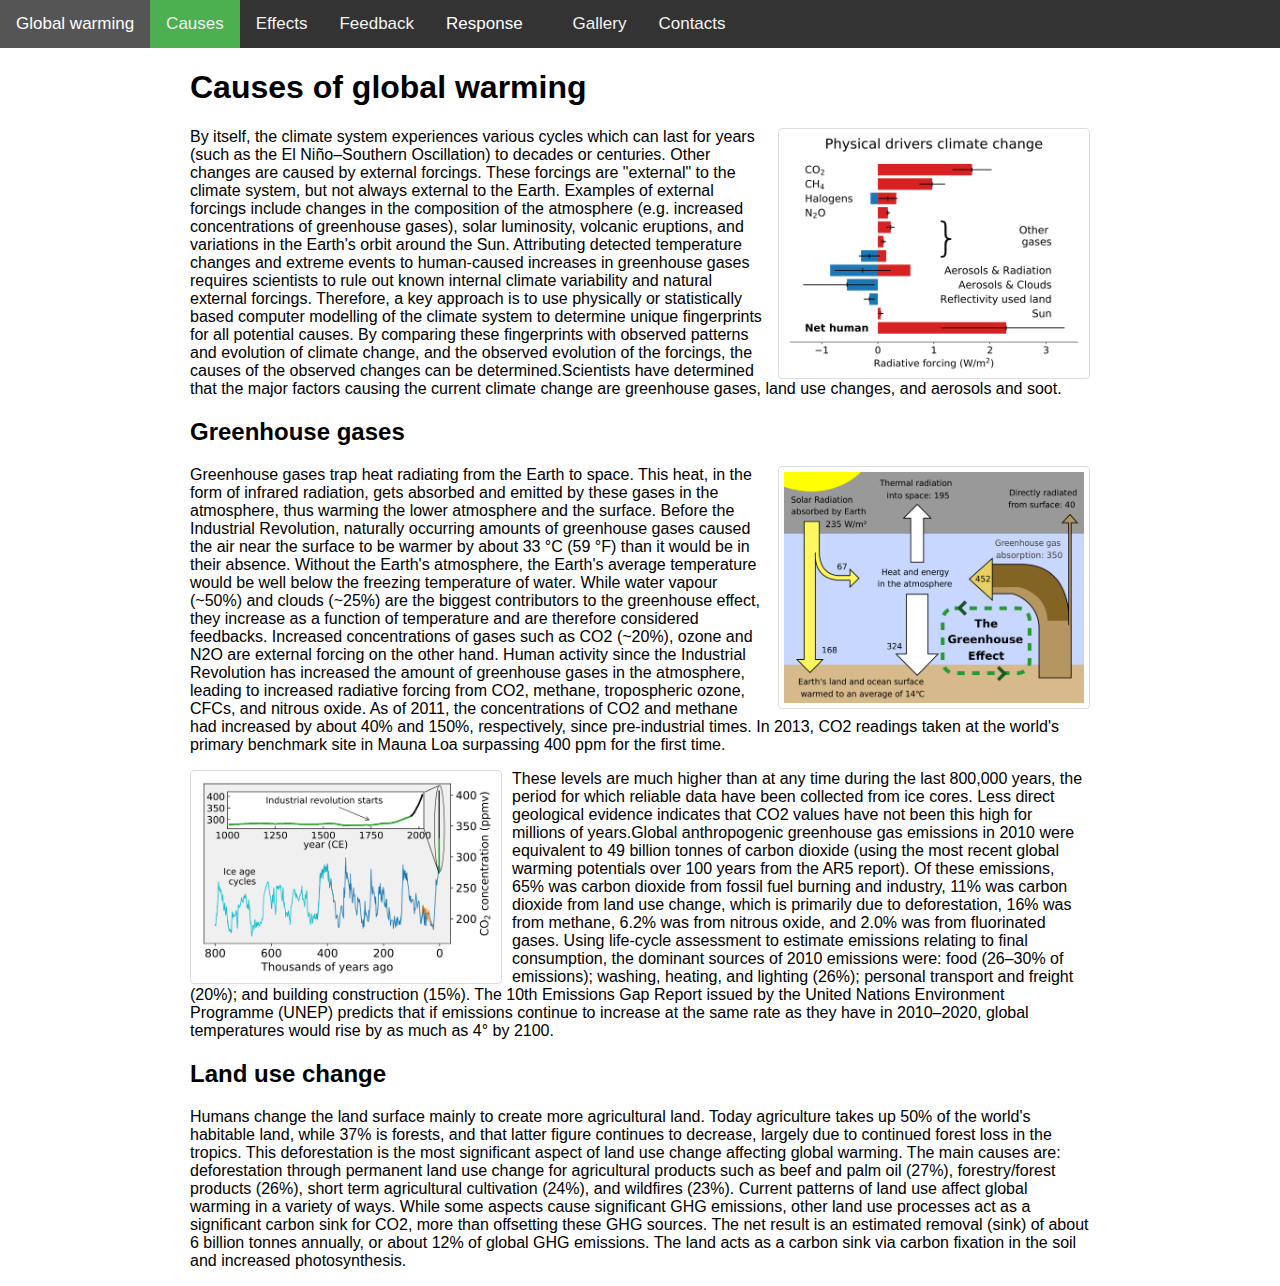
==== commit f156a0e7: "Initial commit" ====
--- a/causes.html
+++ b/causes.html
@@ -7,7 +7,7 @@
     <link rel="shortcut icon" type="image/x-icon" href="images/index/logo.png">
     <title>Causes of global warming</title>
     <link rel="stylesheet" href="./css/style.css">
-    <link rel="stylesheet" href="https://cdnjs.cloudflare.com/ajax/libs/font-awesome/4.7.0/css/font-awesome.min.css">
+    <link rel="stylesheet" href="./css/font-awesome.min.css">
     <script src="js/script.js"></script>
 </head>
 <body>
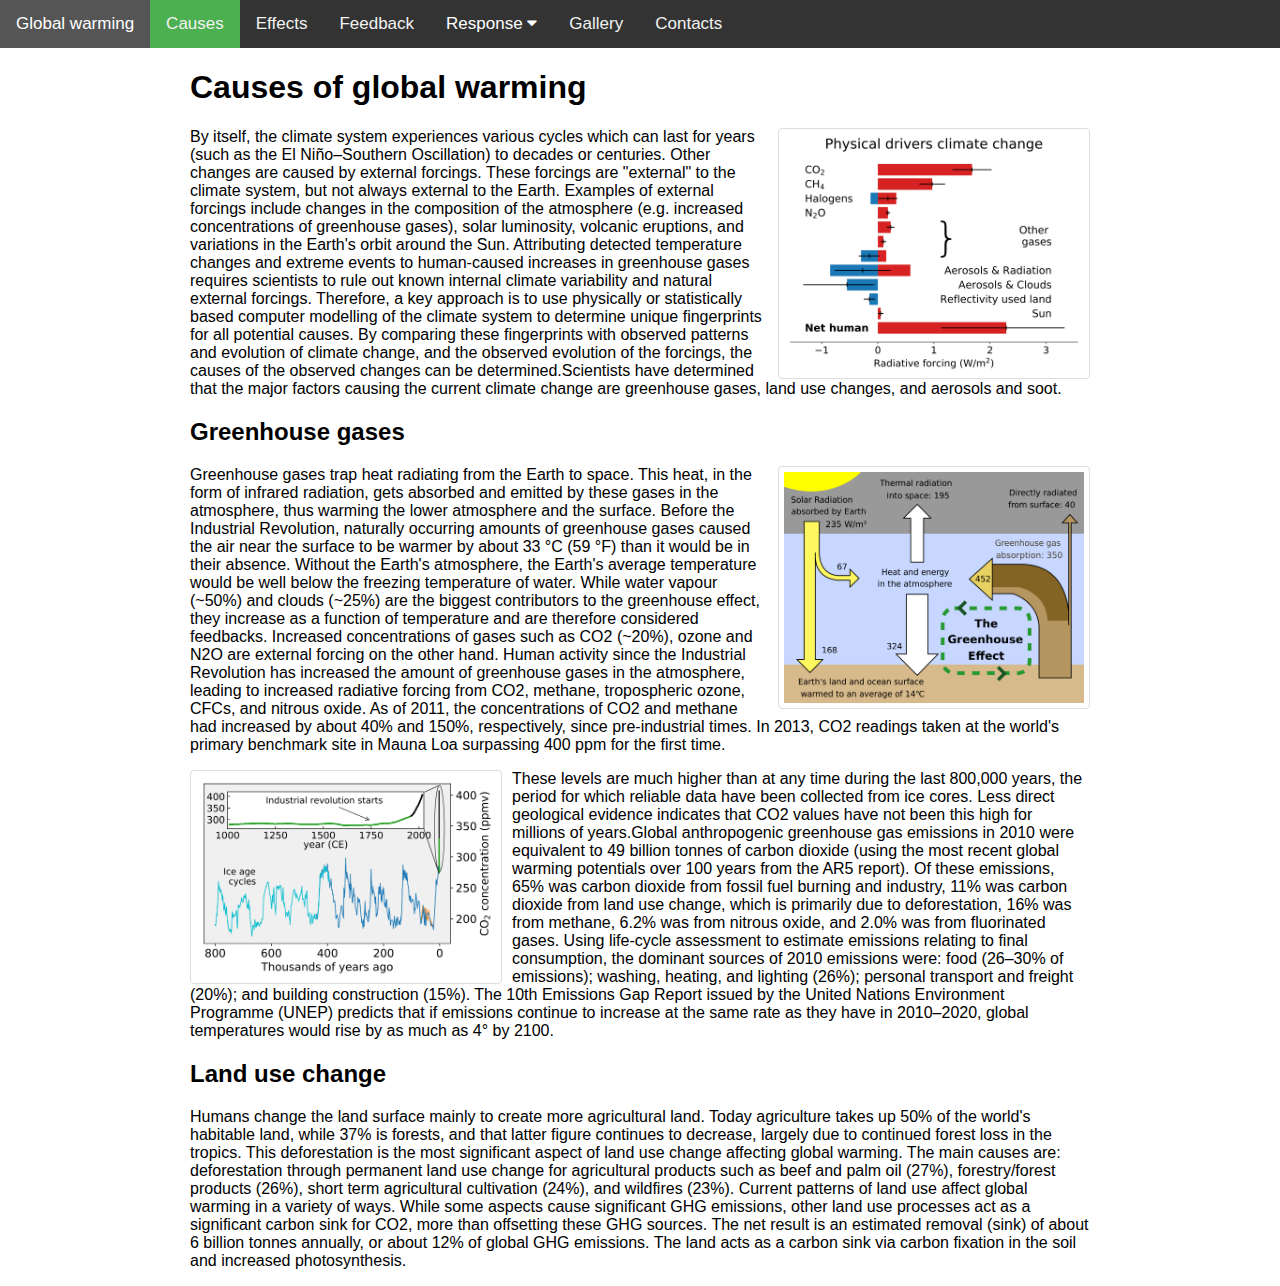
==== commit a59790f0: "Initial commit" ====
--- a/causes.html
+++ b/causes.html
@@ -7,7 +7,7 @@
     <link rel="shortcut icon" type="image/x-icon" href="images/index/logo.png">
     <title>Causes of global warming</title>
     <link rel="stylesheet" href="./css/style.css">
-    <link rel="stylesheet" href="./css/font-awesome.min.css">
+    <link rel="stylesheet" href="https://cdnjs.cloudflare.com/ajax/libs/font-awesome/4.7.0/css/font-awesome.min.css">
     <script src="js/script.js"></script>
 </head>
 <body>
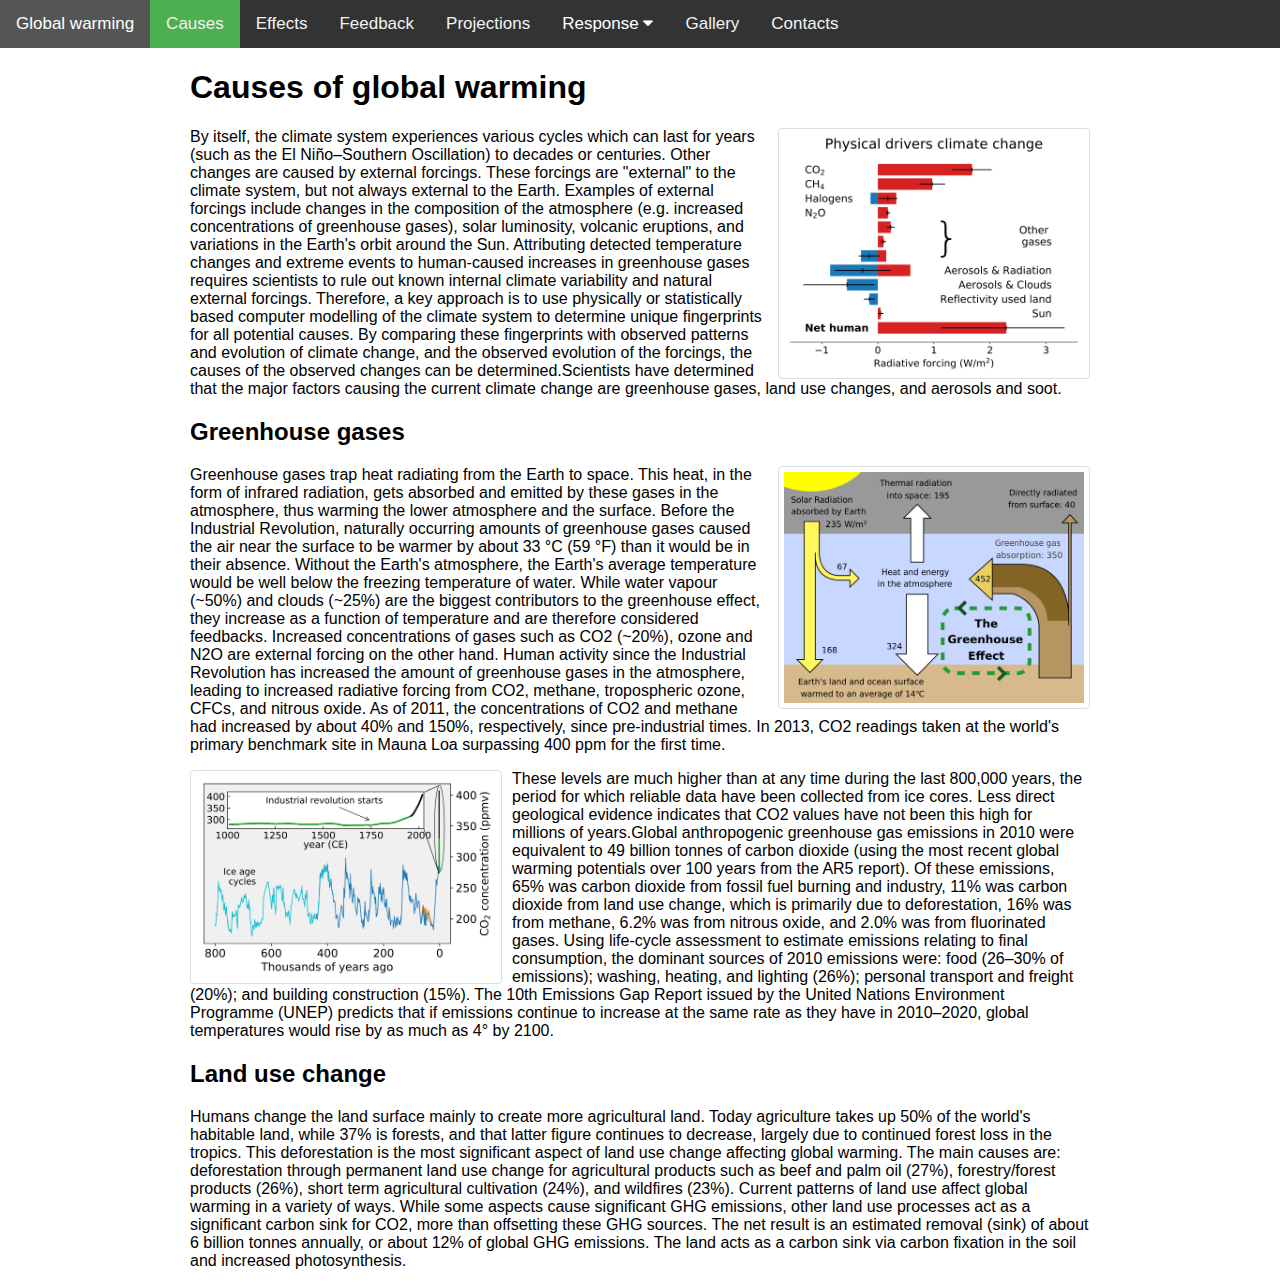
==== commit 7a8f5913: "Initial commit" ====
--- a/causes.html
+++ b/causes.html
@@ -16,6 +16,7 @@
         <a href="causes.html" class="active">Causes</a>
         <a href="effects.html">Effects</a>
         <a href="feedback.html">Feedback</a>
+        <a href="projections.html">Projections</a>
         <div class="dropdown">
             <button class="dropbtn">Response
                 <i class="fa fa-caret-down"></i>
